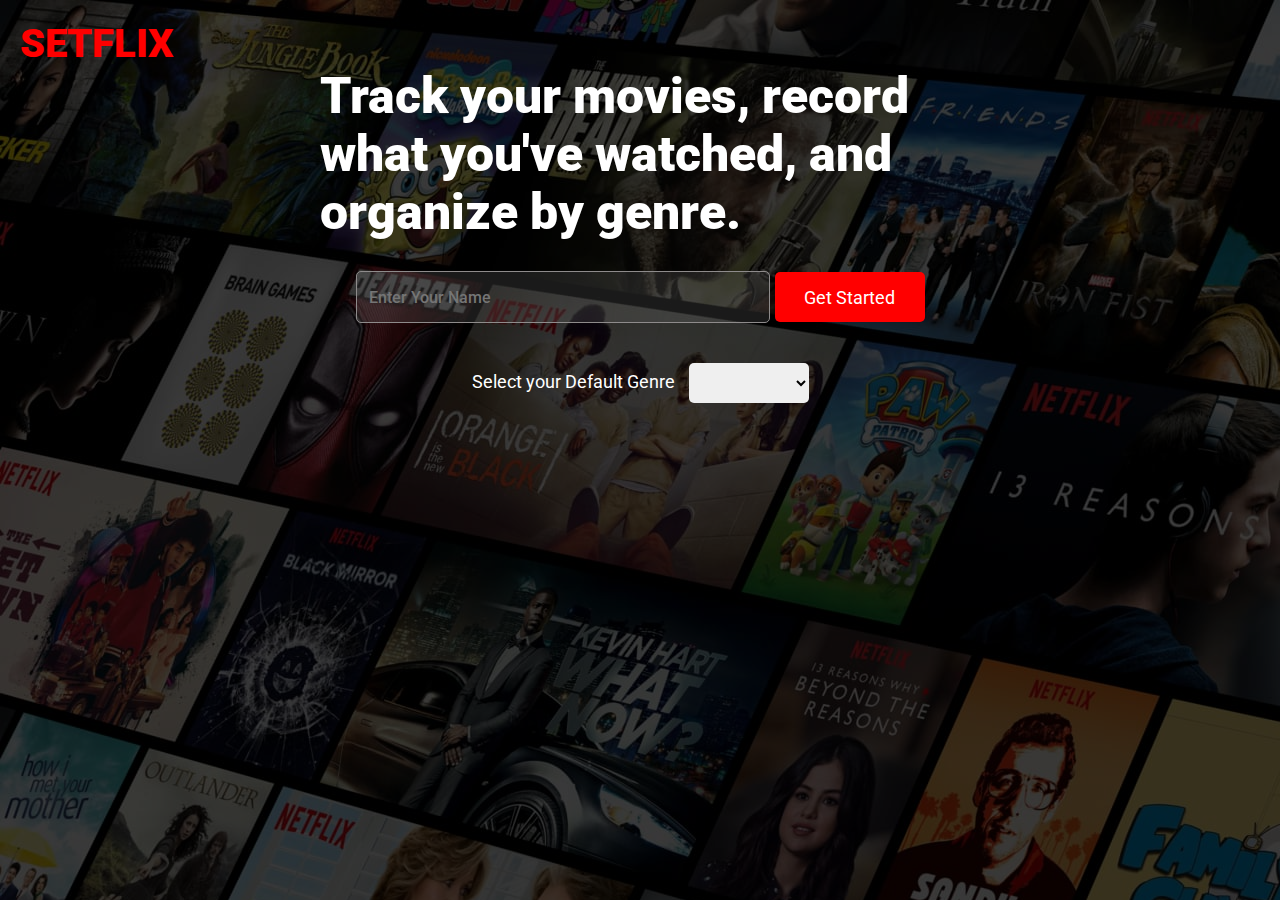
==== index.html @ 7eb506c3 "first commit" ====
<!DOCTYPE html>
<html lang="en">
<head>
    <meta charset="UTF-8">
    <meta name="viewport" content="width=device-width, initial-scale=1.0">
    <title>Petflix</title>
    <link rel="preconnect" href="https://fonts.googleapis.com">
    <link rel="preconnect" href="https://fonts.gstatic.com" crossorigin>
    <link href="https://fonts.googleapis.com/css2?family=Roboto:ital,wght@0,100;0,300;0,400;0,500;0,700;0,900;1,100;1,300;1,400;1,500;1,700;1,900&display=swap" rel="stylesheet">
    <link rel="stylesheet" href="https://cdnjs.cloudflare.com/ajax/libs/font-awesome/6.6.0/css/all.min.css" integrity="sha512-Kc323vGBEqzTmouAECnVceyQqyqdsSiqLQISBL29aUW4U/M7pSPA/gEUZQqv1cwx4OnYxTxve5UMg5GT6L4JJg==" crossorigin="anonymous" referrerpolicy="no-referrer" />
    <link rel="stylesheet" href="styles.css">
</head>
<body>
    <h1 class="logo">SETFLIX</h1>

    <div class="container">
        <h2 class="intro">Track your movies, record what you've watched, and organize by genre. </h2>

        <form action="add-movies.html" class="user-name" id="username-form">
            <input class="name-textarea" id="username-input" type="text" placeholder="Enter Your Name" required>
            <button type="submit" class="getstarted-button">Get Started <i class="fa-solid fa-chevron-up fa-rotate-90"></i></button>
        </form>

        <div class="default-container">
            <label for="select-default">Select your Default Genre</label>
            <select id="select-default" class="select-default">
                <option value="" disabled selected></option>
                <option value="Action">Action</option>
                <option value="Animated">Animated</option>
                <option value="Adventure">Adventure</option>
                <option value="Adult">Adult</option>
                <option value="Comedy">Comedy</option>
                <option value="Crime">Crime</option>
                <option value="Drama">Drama</option>
                <option value="Romance">Romance</option>
                <option value="Thriller">Thriller</option>
                <option value="Science Fiction">Sci-fi</option>
                <!-- <option value="null" selected>None</option> -->
            </select>
        </div>   
    </div>
    
    <script src="script.js"></script>
</body>
</html>
---- styles.css ----
*{
    margin: 0px;
    padding: 0px;
    font-family: "Roboto", sans-serif;
}

body{
    background-image: linear-gradient(rgba(0, 0, 0, 0.7), rgba(0, 0, 0, 0.7)), url("images/background.jpg");
}

.logo{
    color: red;
    margin-top: 20px;
    margin-left: 20px;
    font-size: 40px;
    font-weight: 900;
}

.container{
    display:flex;
    flex-direction: column;
    justify-content: center;
    align-items: center;
    color: white;
}

.intro{
    font-size: 50px;
    font-weight:900;
    width: 50%;
    margin-bottom: 30px;
}

.name-textarea{
    background: rgba(128, 128, 128, 0.2);
    border: 1px solid rgb(142, 139, 139);
    width: 400px;
    height: 50px;
    border-radius: 5px;
    padding-left: 12px;
    font-size: 16px;
    font-weight: 500;
    color: rgba(255, 255, 255, 0.8);
}
.name-textarea::placeholder {
    font-size: 16px;
    font-weight: 500;
}


.getstarted-button{
    height: 50px;
    width: 150px;
    border: none;
    background-color: red;
    color: white;
    border-radius: 5px;
    font-size: 18px;
}
.getstarted-button:hover{
    background-color: rgb(203, 8, 8);
    cursor: pointer;
}

.user-name{
    margin-bottom: 40px;
    display: flex;
    align-items: center;
    gap: 5px;
}

.default-container label{
    font-size: 18px;
}

.select-default{
    height: 40px;
    width: 120px;
    margin-left: 10px;
    padding: 5px;
    border: none;
    border-radius: 5px;
}
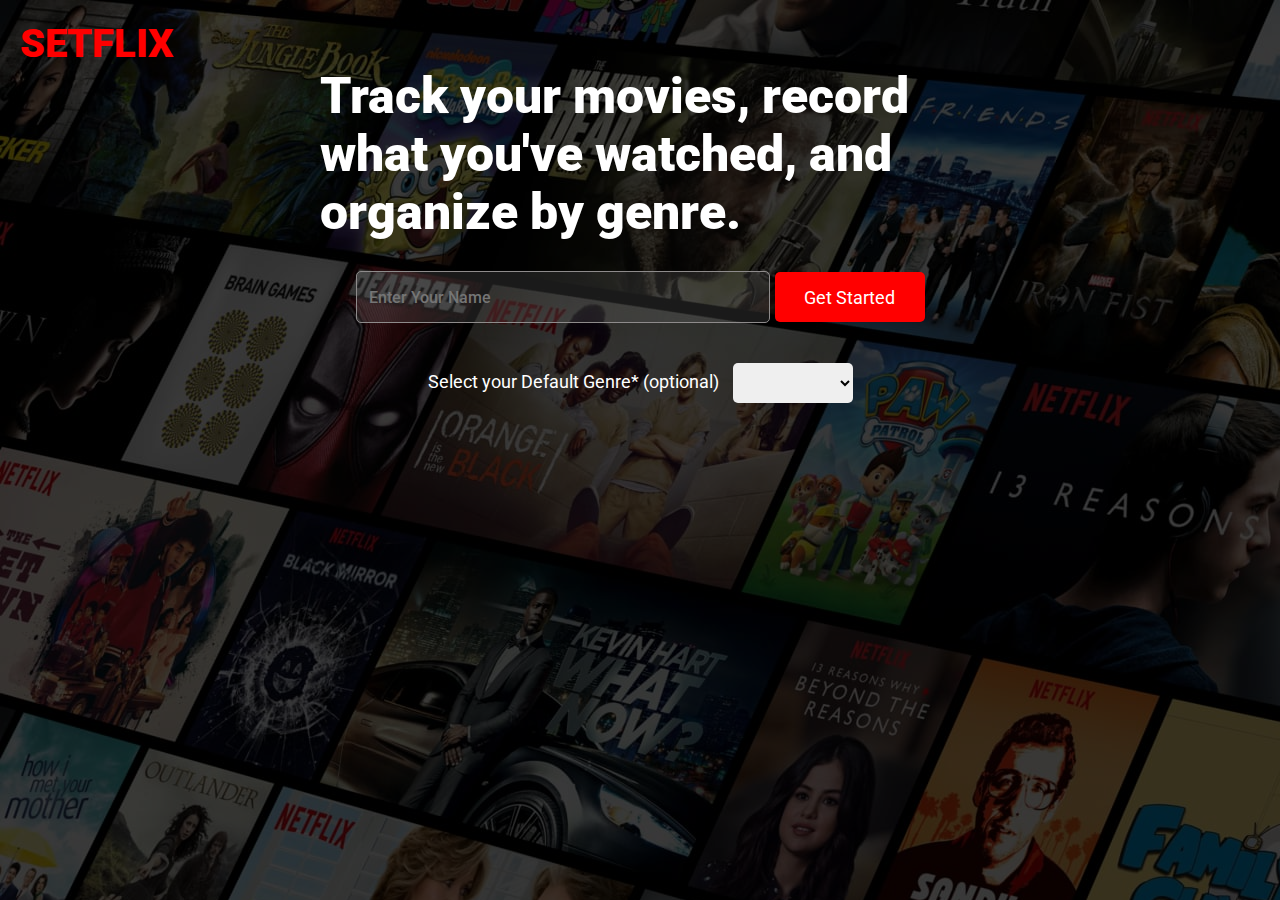
==== commit fdd65791: "added optional to index" ====
--- a/index.html
+++ b/index.html
@@ -3,7 +3,7 @@
 <head>
     <meta charset="UTF-8">
     <meta name="viewport" content="width=device-width, initial-scale=1.0">
-    <title>Petflix</title>
+    <title>Setflix</title>
     <link rel="preconnect" href="https://fonts.googleapis.com">
     <link rel="preconnect" href="https://fonts.gstatic.com" crossorigin>
     <link href="https://fonts.googleapis.com/css2?family=Roboto:ital,wght@0,100;0,300;0,400;0,500;0,700;0,900;1,100;1,300;1,400;1,500;1,700;1,900&display=swap" rel="stylesheet">
@@ -22,7 +22,7 @@
         </form>
 
         <div class="default-container">
-            <label for="select-default">Select your Default Genre</label>
+            <label for="select-default">Select your Default Genre* (optional)</label>
             <select id="select-default" class="select-default">
                 <option value="" disabled selected></option>
                 <option value="Action">Action</option>
